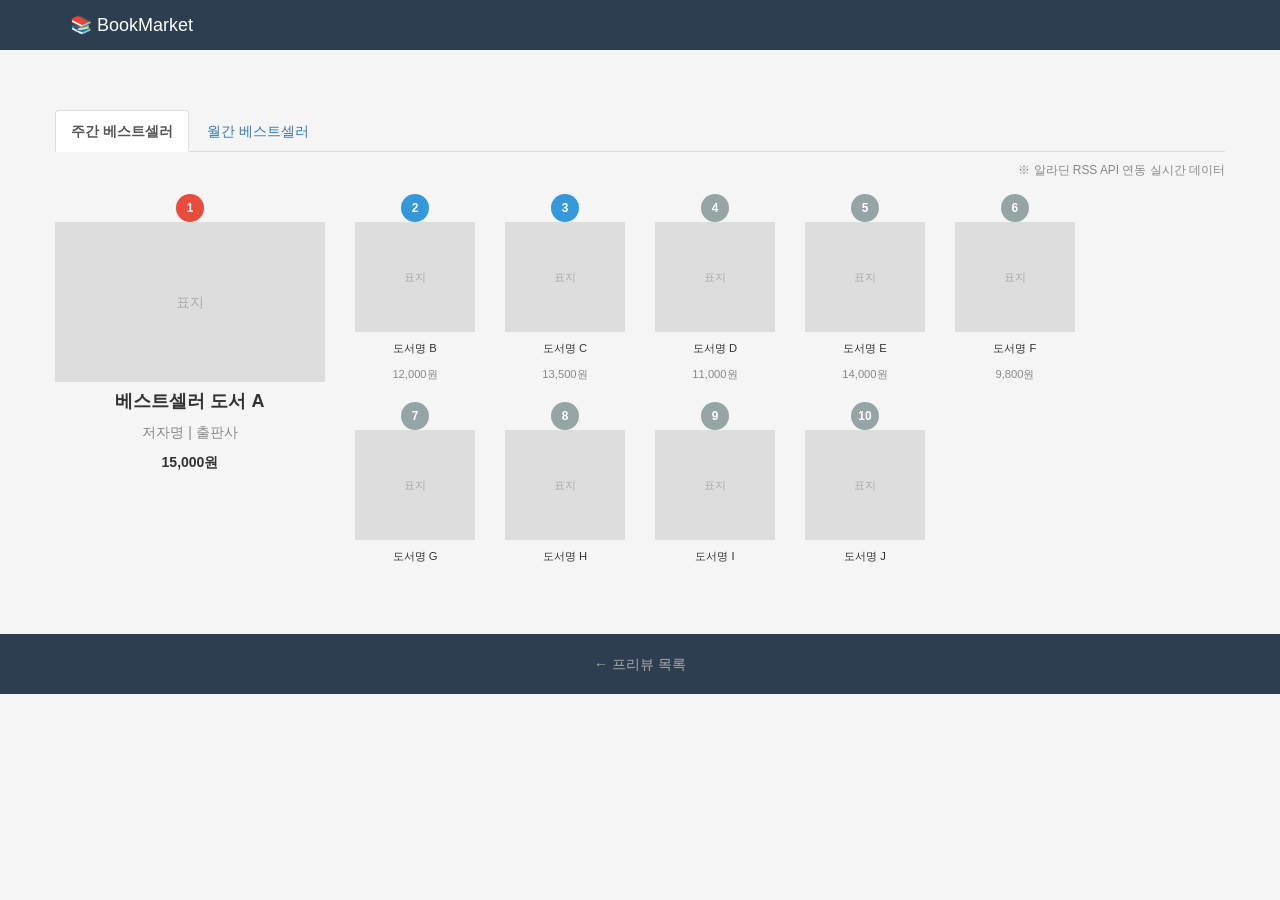
==== docs/bestSeller.html @ c80cfc61 "docs: add bestSeller page preview" ====
<!DOCTYPE html>
<html lang="ko">
<head>
  <meta charset="UTF-8">
  <meta name="viewport" content="width=device-width, initial-scale=1">
  <link rel="stylesheet" href="https://maxcdn.bootstrapcdn.com/bootstrap/3.3.7/css/bootstrap.min.css">
  <title>BookMarket - 베스트셀러</title>
  <style>
    .navbar { background:#2c3e50; border:none; border-radius:0; }
    .navbar-brand, .navbar .nav > li > a { color:#fff !important; }
    body { background:#f5f5f5; }
    .best-wrap { padding:40px 0; }
    .rank-badge { display:inline-block; background:#e74c3c; color:white; border-radius:50%; width:28px; height:28px; line-height:28px; text-align:center; font-weight:bold; font-size:0.85em; }
    .book-cover { background:#ddd; height:160px; line-height:160px; text-align:center; color:#aaa; margin-bottom:10px; }
    .book-cover-sm { background:#ddd; height:110px; line-height:110px; text-align:center; color:#aaa; margin-bottom:8px; font-size:0.8em; }
    .note { color:#888; font-size:0.85em; text-align:right; margin-bottom:15px; }
  </style>
</head>
<body>
  <nav class="navbar">
    <div class="container">
      <div class="navbar-header">
        <a class="navbar-brand" href="main.html">📚 BookMarket</a>
      </div>
    </div>
  </nav>

  <div class="container best-wrap">
    <ul class="nav nav-tabs">
      <li class="active"><a href="#"><strong>주간 베스트셀러</strong></a></li>
      <li><a href="#">월간 베스트셀러</a></li>
    </ul>
    <p class="note" style="margin-top:10px;">※ 알라딘 RSS API 연동 실시간 데이터</p>

    <div class="row">
      <!-- 1위 -->
      <div class="col-sm-3 text-center">
        <span class="rank-badge">1</span>
        <div class="book-cover">표지</div>
        <h4><strong>베스트셀러 도서 A</strong></h4>
        <p style="color:#888;">저자명 | 출판사</p>
        <p><strong>15,000원</strong></p>
      </div>
      <!-- 2~6위 -->
      <div class="col-sm-9">
        <div class="row">
          <div class="col-sm-2 text-center">
            <span class="rank-badge" style="background:#3498db;">2</span>
            <div class="book-cover-sm">표지</div>
            <p style="font-size:0.8em;">도서명 B</p>
            <p style="font-size:0.8em;color:#888;">12,000원</p>
          </div>
          <div class="col-sm-2 text-center">
            <span class="rank-badge" style="background:#3498db;">3</span>
            <div class="book-cover-sm">표지</div>
            <p style="font-size:0.8em;">도서명 C</p>
            <p style="font-size:0.8em;color:#888;">13,500원</p>
          </div>
          <div class="col-sm-2 text-center">
            <span class="rank-badge" style="background:#95a5a6;">4</span>
            <div class="book-cover-sm">표지</div>
            <p style="font-size:0.8em;">도서명 D</p>
            <p style="font-size:0.8em;color:#888;">11,000원</p>
          </div>
          <div class="col-sm-2 text-center">
            <span class="rank-badge" style="background:#95a5a6;">5</span>
            <div class="book-cover-sm">표지</div>
            <p style="font-size:0.8em;">도서명 E</p>
            <p style="font-size:0.8em;color:#888;">14,000원</p>
          </div>
          <div class="col-sm-2 text-center">
            <span class="rank-badge" style="background:#95a5a6;">6</span>
            <div class="book-cover-sm">표지</div>
            <p style="font-size:0.8em;">도서명 F</p>
            <p style="font-size:0.8em;color:#888;">9,800원</p>
          </div>
        </div>
        <div class="row" style="margin-top:10px;">
          <div class="col-sm-2 text-center">
            <span class="rank-badge" style="background:#95a5a6;">7</span>
            <div class="book-cover-sm">표지</div>
            <p style="font-size:0.8em;">도서명 G</p>
          </div>
          <div class="col-sm-2 text-center">
            <span class="rank-badge" style="background:#95a5a6;">8</span>
            <div class="book-cover-sm">표지</div>
            <p style="font-size:0.8em;">도서명 H</p>
          </div>
          <div class="col-sm-2 text-center">
            <span class="rank-badge" style="background:#95a5a6;">9</span>
            <div class="book-cover-sm">표지</div>
            <p style="font-size:0.8em;">도서명 I</p>
          </div>
          <div class="col-sm-2 text-center">
            <span class="rank-badge" style="background:#95a5a6;">10</span>
            <div class="book-cover-sm">표지</div>
            <p style="font-size:0.8em;">도서명 J</p>
          </div>
        </div>
      </div>
    </div>
  </div>

  <footer style="background:#2c3e50;color:#aaa;padding:20px 0;text-align:center;margin-top:20px;">
    <a href="index.html" style="color:#aaa;">← 프리뷰 목록</a>
  </footer>
</body>
</html>
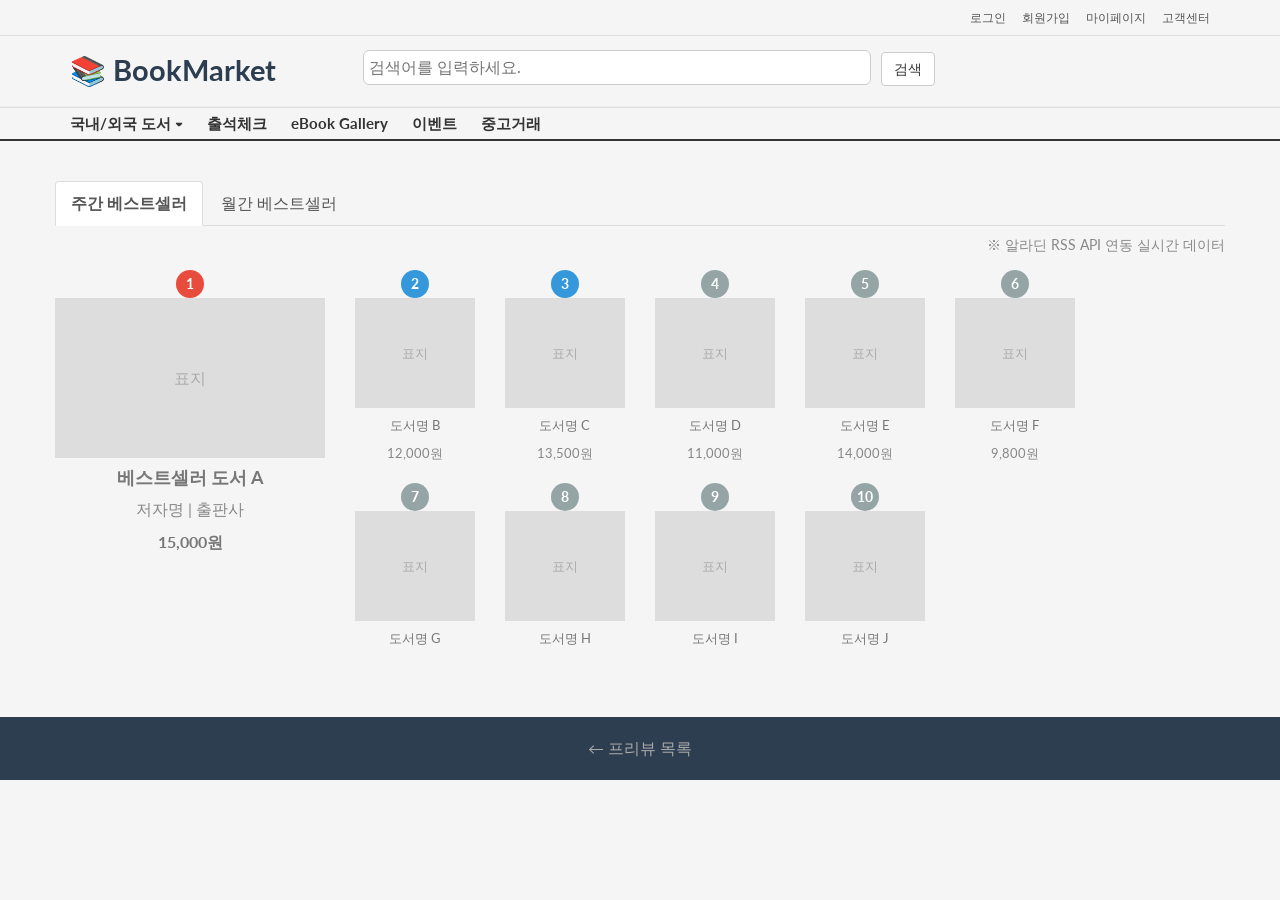
==== commit e85c7940: "Add CSS files to docs and apply fonts/styles to preview pages" ====
--- a/docs/bestSeller.html
+++ b/docs/bestSeller.html
@@ -4,26 +4,58 @@
   <meta charset="UTF-8">
   <meta name="viewport" content="width=device-width, initial-scale=1">
   <link rel="stylesheet" href="https://maxcdn.bootstrapcdn.com/bootstrap/3.3.7/css/bootstrap.min.css">
+  <link href="https://fonts.googleapis.com/css?family=Lato:300,400,700" rel="stylesheet">
+  <link rel="stylesheet" href="css/default.css">
   <title>BookMarket - 베스트셀러</title>
   <style>
-    .navbar { background:#2c3e50; border:none; border-radius:0; }
-    .navbar-brand, .navbar .nav > li > a { color:#fff !important; }
-    body { background:#f5f5f5; }
-    .best-wrap { padding:40px 0; }
-    .rank-badge { display:inline-block; background:#e74c3c; color:white; border-radius:50%; width:28px; height:28px; line-height:28px; text-align:center; font-weight:bold; font-size:0.85em; }
-    .book-cover { background:#ddd; height:160px; line-height:160px; text-align:center; color:#aaa; margin-bottom:10px; }
-    .book-cover-sm { background:#ddd; height:110px; line-height:110px; text-align:center; color:#aaa; margin-bottom:8px; font-size:0.8em; }
-    .note { color:#888; font-size:0.85em; text-align:right; margin-bottom:15px; }
+    body { background: #f5f5f5; font-family: 'Lato', sans-serif; }
+    .cheader.he1 { background: #f5f5f5; border-bottom: 1px solid #ddd; padding: 4px 0; font-size: 0.85em; }
+    .cheader.he2 { padding: 14px 0; border-bottom: 1px solid #eee; }
+    .cheader.he3 { border-top: 1px solid #ddd; border-bottom: 2px solid #333; padding: 5px 0; font-size: 15px; font-weight: bold; }
+    .cheader.he3 a { color: #333; margin-right: 20px; }
+    .nav-right-top { text-align: right; padding: 4px 0; }
+    .nav-right-top a { margin-left: 12px; color: #555; font-size: 0.9em; }
+    input#search { padding: 5px; width: 60%; border: 1px solid #ccc; border-radius: 6px; }
+    .best-wrap { padding: 40px 0; }
+    .rank-badge { display: inline-block; background: #e74c3c; color: white; border-radius: 50%; width: 28px; height: 28px; line-height: 28px; text-align: center; font-weight: bold; font-size: 0.85em; }
+    .book-cover { background: #ddd; height: 160px; line-height: 160px; text-align: center; color: #aaa; margin-bottom: 10px; }
+    .book-cover-sm { background: #ddd; height: 110px; line-height: 110px; text-align: center; color: #aaa; margin-bottom: 8px; font-size: 0.8em; }
+    .note { color: #888; font-size: 0.85em; text-align: right; margin-bottom: 15px; }
   </style>
 </head>
 <body>
-  <nav class="navbar">
+  <div class="cheader he1">
     <div class="container">
-      <div class="navbar-header">
-        <a class="navbar-brand" href="main.html">📚 BookMarket</a>
+      <div class="nav-right-top">
+        <a href="login.html">로그인</a>
+        <a href="#">회원가입</a>
+        <a href="mypage.html">마이페이지</a>
+        <a href="#">고객센터</a>
       </div>
     </div>
-  </nav>
+  </div>
+  <div class="cheader he2">
+    <div class="container">
+      <div class="row">
+        <div class="col-sm-3">
+          <a href="main.html"><span style="font-size:1.8em;font-weight:bold;color:#2c3e50;">📚 BookMarket</span></a>
+        </div>
+        <div class="col-sm-9">
+          <input type="search" id="search" placeholder="검색어를 입력하세요.">
+          <input type="button" value="검색" class="btn btn-default" style="margin-left:6px;">
+        </div>
+      </div>
+    </div>
+  </div>
+  <div class="cheader he3">
+    <div class="container">
+      <a href="#">국내/외국 도서 ▾</a>
+      <a href="#">출석체크</a>
+      <a href="#">eBook Gallery</a>
+      <a href="#">이벤트</a>
+      <a href="#">중고거래</a>
+    </div>
+  </div>
 
   <div class="container best-wrap">
     <ul class="nav nav-tabs">
@@ -31,9 +63,7 @@
       <li><a href="#">월간 베스트셀러</a></li>
     </ul>
     <p class="note" style="margin-top:10px;">※ 알라딘 RSS API 연동 실시간 데이터</p>
-
     <div class="row">
-      <!-- 1위 -->
       <div class="col-sm-3 text-center">
         <span class="rank-badge">1</span>
         <div class="book-cover">표지</div>
@@ -41,61 +71,19 @@
         <p style="color:#888;">저자명 | 출판사</p>
         <p><strong>15,000원</strong></p>
       </div>
-      <!-- 2~6위 -->
       <div class="col-sm-9">
         <div class="row">
-          <div class="col-sm-2 text-center">
-            <span class="rank-badge" style="background:#3498db;">2</span>
-            <div class="book-cover-sm">표지</div>
-            <p style="font-size:0.8em;">도서명 B</p>
-            <p style="font-size:0.8em;color:#888;">12,000원</p>
-          </div>
-          <div class="col-sm-2 text-center">
-            <span class="rank-badge" style="background:#3498db;">3</span>
-            <div class="book-cover-sm">표지</div>
-            <p style="font-size:0.8em;">도서명 C</p>
-            <p style="font-size:0.8em;color:#888;">13,500원</p>
-          </div>
-          <div class="col-sm-2 text-center">
-            <span class="rank-badge" style="background:#95a5a6;">4</span>
-            <div class="book-cover-sm">표지</div>
-            <p style="font-size:0.8em;">도서명 D</p>
-            <p style="font-size:0.8em;color:#888;">11,000원</p>
-          </div>
-          <div class="col-sm-2 text-center">
-            <span class="rank-badge" style="background:#95a5a6;">5</span>
-            <div class="book-cover-sm">표지</div>
-            <p style="font-size:0.8em;">도서명 E</p>
-            <p style="font-size:0.8em;color:#888;">14,000원</p>
-          </div>
-          <div class="col-sm-2 text-center">
-            <span class="rank-badge" style="background:#95a5a6;">6</span>
-            <div class="book-cover-sm">표지</div>
-            <p style="font-size:0.8em;">도서명 F</p>
-            <p style="font-size:0.8em;color:#888;">9,800원</p>
-          </div>
+          <div class="col-sm-2 text-center"><span class="rank-badge" style="background:#3498db;">2</span><div class="book-cover-sm">표지</div><p style="font-size:0.8em;">도서명 B</p><p style="font-size:0.8em;color:#888;">12,000원</p></div>
+          <div class="col-sm-2 text-center"><span class="rank-badge" style="background:#3498db;">3</span><div class="book-cover-sm">표지</div><p style="font-size:0.8em;">도서명 C</p><p style="font-size:0.8em;color:#888;">13,500원</p></div>
+          <div class="col-sm-2 text-center"><span class="rank-badge" style="background:#95a5a6;">4</span><div class="book-cover-sm">표지</div><p style="font-size:0.8em;">도서명 D</p><p style="font-size:0.8em;color:#888;">11,000원</p></div>
+          <div class="col-sm-2 text-center"><span class="rank-badge" style="background:#95a5a6;">5</span><div class="book-cover-sm">표지</div><p style="font-size:0.8em;">도서명 E</p><p style="font-size:0.8em;color:#888;">14,000원</p></div>
+          <div class="col-sm-2 text-center"><span class="rank-badge" style="background:#95a5a6;">6</span><div class="book-cover-sm">표지</div><p style="font-size:0.8em;">도서명 F</p><p style="font-size:0.8em;color:#888;">9,800원</p></div>
         </div>
         <div class="row" style="margin-top:10px;">
-          <div class="col-sm-2 text-center">
-            <span class="rank-badge" style="background:#95a5a6;">7</span>
-            <div class="book-cover-sm">표지</div>
-            <p style="font-size:0.8em;">도서명 G</p>
-          </div>
-          <div class="col-sm-2 text-center">
-            <span class="rank-badge" style="background:#95a5a6;">8</span>
-            <div class="book-cover-sm">표지</div>
-            <p style="font-size:0.8em;">도서명 H</p>
-          </div>
-          <div class="col-sm-2 text-center">
-            <span class="rank-badge" style="background:#95a5a6;">9</span>
-            <div class="book-cover-sm">표지</div>
-            <p style="font-size:0.8em;">도서명 I</p>
-          </div>
-          <div class="col-sm-2 text-center">
-            <span class="rank-badge" style="background:#95a5a6;">10</span>
-            <div class="book-cover-sm">표지</div>
-            <p style="font-size:0.8em;">도서명 J</p>
-          </div>
+          <div class="col-sm-2 text-center"><span class="rank-badge" style="background:#95a5a6;">7</span><div class="book-cover-sm">표지</div><p style="font-size:0.8em;">도서명 G</p></div>
+          <div class="col-sm-2 text-center"><span class="rank-badge" style="background:#95a5a6;">8</span><div class="book-cover-sm">표지</div><p style="font-size:0.8em;">도서명 H</p></div>
+          <div class="col-sm-2 text-center"><span class="rank-badge" style="background:#95a5a6;">9</span><div class="book-cover-sm">표지</div><p style="font-size:0.8em;">도서명 I</p></div>
+          <div class="col-sm-2 text-center"><span class="rank-badge" style="background:#95a5a6;">10</span><div class="book-cover-sm">표지</div><p style="font-size:0.8em;">도서명 J</p></div>
         </div>
       </div>
     </div>
@@ -105,4 +93,4 @@
     <a href="index.html" style="color:#aaa;">← 프리뷰 목록</a>
   </footer>
 </body>
-</html>
+</html>
--- a/docs/css/default.css
+++ b/docs/css/default.css
@@ -0,0 +1,41 @@
+/* General Demo Style */
+@import url(https://fonts.googleapis.com/css?family=Lato:300,400,700);
+
+*, *:after, *:before { -webkit-box-sizing: border-box; -moz-box-sizing: border-box; box-sizing: border-box; }
+body, html { font-size: 100%; padding: 0; margin: 0; }
+
+.clearfix:before, .clearfix:after { content: " "; display: table; }
+.clearfix:after { clear: both; }
+
+body {
+	font-family: 'Lato', Calibri, Arial, sans-serif;
+	color: #777;
+}
+
+a {
+	color: #555;
+	text-decoration: none;
+	outline: none;
+}
+
+a:hover, a:active { color: #777; }
+a img { border: none; }
+
+.container > header {
+	margin: 0 auto;
+	padding: 2em;
+	text-align: center;
+	background: rgba(0,0,0,0.01);
+}
+
+.container > header h1 {
+	font-size: 2.625em;
+	line-height: 1.3;
+	margin: 0;
+	font-weight: 300;
+}
+
+@media screen and (max-width: 46.0625em) {
+	.column { width: 100%; min-width: auto; min-height: auto; padding: 1em; }
+	.column p { text-align: left; font-size: 1.5em; }
+}
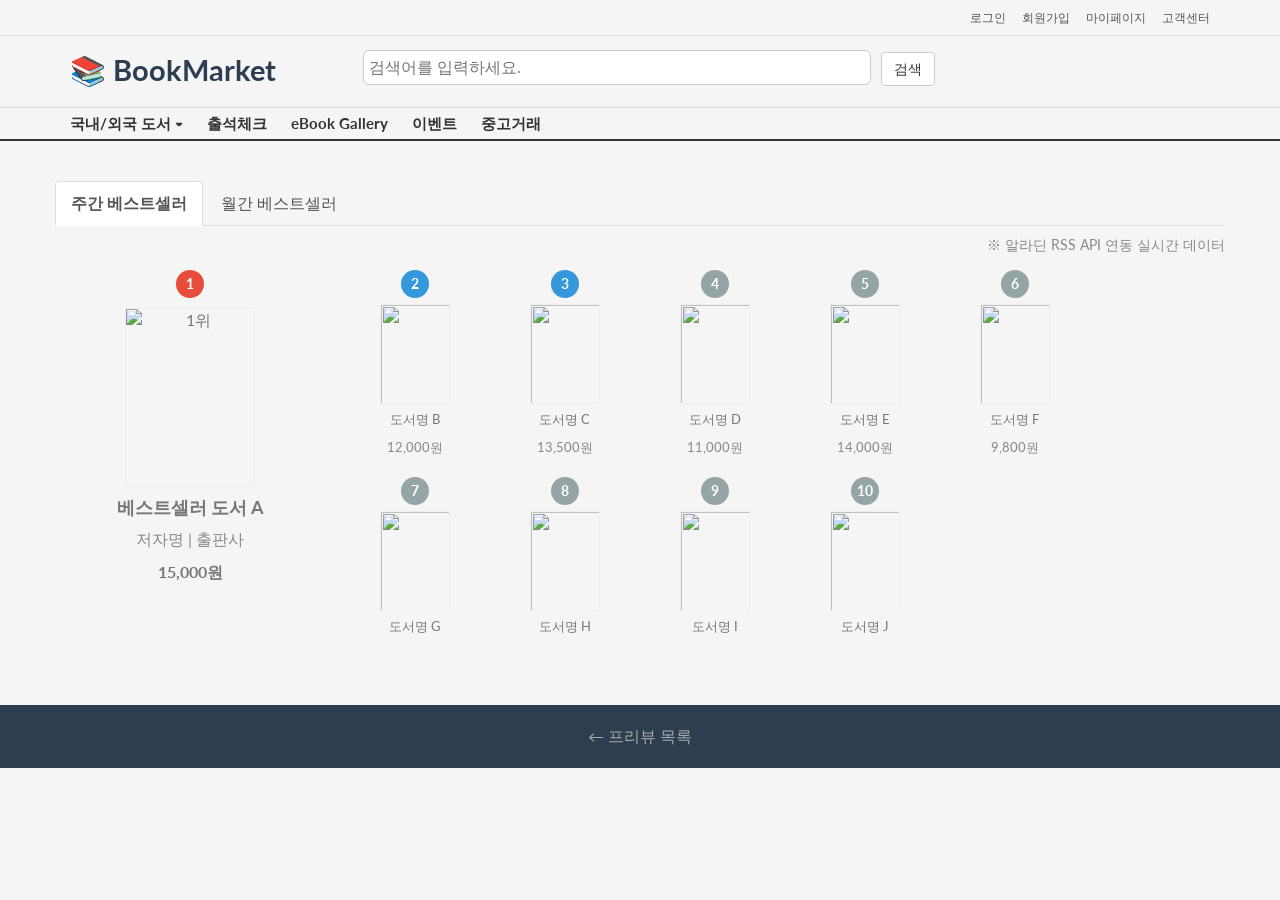
==== commit d8b6767b: "Apply real images and working carousel to preview pages" ====
--- a/docs/bestSeller.html
+++ b/docs/bestSeller.html
@@ -6,6 +6,8 @@
   <link rel="stylesheet" href="https://maxcdn.bootstrapcdn.com/bootstrap/3.3.7/css/bootstrap.min.css">
   <link href="https://fonts.googleapis.com/css?family=Lato:300,400,700" rel="stylesheet">
   <link rel="stylesheet" href="css/default.css">
+  <script src="https://ajax.googleapis.com/ajax/libs/jquery/1.12.4/jquery.min.js"></script>
+  <script src="https://maxcdn.bootstrapcdn.com/bootstrap/3.3.7/js/bootstrap.min.js"></script>
   <title>BookMarket - 베스트셀러</title>
   <style>
     body { background: #f5f5f5; font-family: 'Lato', sans-serif; }
@@ -18,8 +20,8 @@
     input#search { padding: 5px; width: 60%; border: 1px solid #ccc; border-radius: 6px; }
     .best-wrap { padding: 40px 0; }
     .rank-badge { display: inline-block; background: #e74c3c; color: white; border-radius: 50%; width: 28px; height: 28px; line-height: 28px; text-align: center; font-weight: bold; font-size: 0.85em; }
-    .book-cover { background: #ddd; height: 160px; line-height: 160px; text-align: center; color: #aaa; margin-bottom: 10px; }
-    .book-cover-sm { background: #ddd; height: 110px; line-height: 110px; text-align: center; color: #aaa; margin-bottom: 8px; font-size: 0.8em; }
+    .bk-cover-lg { width: 130px; height: 180px; object-fit: cover; margin: 10px auto; display: block; border: 1px solid #eee; }
+    .bk-cover-sm { width: 70px; height: 100px; object-fit: cover; margin: 6px auto; display: block; border: 1px solid #eee; }
     .note { color: #888; font-size: 0.85em; text-align: right; margin-bottom: 15px; }
   </style>
 </head>
@@ -64,26 +66,28 @@
     </ul>
     <p class="note" style="margin-top:10px;">※ 알라딘 RSS API 연동 실시간 데이터</p>
     <div class="row">
+      <!-- 1위 -->
       <div class="col-sm-3 text-center">
         <span class="rank-badge">1</span>
-        <div class="book-cover">표지</div>
+        <img class="bk-cover-lg" src="https://raw.githubusercontent.com/ejlee8796/jsp-spring-bookmarket/main/images/1.jpg" alt="1위">
         <h4><strong>베스트셀러 도서 A</strong></h4>
         <p style="color:#888;">저자명 | 출판사</p>
         <p><strong>15,000원</strong></p>
       </div>
+      <!-- 2~10위 -->
       <div class="col-sm-9">
         <div class="row">
-          <div class="col-sm-2 text-center"><span class="rank-badge" style="background:#3498db;">2</span><div class="book-cover-sm">표지</div><p style="font-size:0.8em;">도서명 B</p><p style="font-size:0.8em;color:#888;">12,000원</p></div>
-          <div class="col-sm-2 text-center"><span class="rank-badge" style="background:#3498db;">3</span><div class="book-cover-sm">표지</div><p style="font-size:0.8em;">도서명 C</p><p style="font-size:0.8em;color:#888;">13,500원</p></div>
-          <div class="col-sm-2 text-center"><span class="rank-badge" style="background:#95a5a6;">4</span><div class="book-cover-sm">표지</div><p style="font-size:0.8em;">도서명 D</p><p style="font-size:0.8em;color:#888;">11,000원</p></div>
-          <div class="col-sm-2 text-center"><span class="rank-badge" style="background:#95a5a6;">5</span><div class="book-cover-sm">표지</div><p style="font-size:0.8em;">도서명 E</p><p style="font-size:0.8em;color:#888;">14,000원</p></div>
-          <div class="col-sm-2 text-center"><span class="rank-badge" style="background:#95a5a6;">6</span><div class="book-cover-sm">표지</div><p style="font-size:0.8em;">도서명 F</p><p style="font-size:0.8em;color:#888;">9,800원</p></div>
+          <div class="col-sm-2 text-center"><span class="rank-badge" style="background:#3498db;">2</span><img class="bk-cover-sm" src="https://raw.githubusercontent.com/ejlee8796/jsp-spring-bookmarket/main/images/2.jpg"><p style="font-size:0.8em;">도서명 B</p><p style="font-size:0.8em;color:#888;">12,000원</p></div>
+          <div class="col-sm-2 text-center"><span class="rank-badge" style="background:#3498db;">3</span><img class="bk-cover-sm" src="https://raw.githubusercontent.com/ejlee8796/jsp-spring-bookmarket/main/images/3.jpg"><p style="font-size:0.8em;">도서명 C</p><p style="font-size:0.8em;color:#888;">13,500원</p></div>
+          <div class="col-sm-2 text-center"><span class="rank-badge" style="background:#95a5a6;">4</span><img class="bk-cover-sm" src="https://raw.githubusercontent.com/ejlee8796/jsp-spring-bookmarket/main/images/4.jpg"><p style="font-size:0.8em;">도서명 D</p><p style="font-size:0.8em;color:#888;">11,000원</p></div>
+          <div class="col-sm-2 text-center"><span class="rank-badge" style="background:#95a5a6;">5</span><img class="bk-cover-sm" src="https://raw.githubusercontent.com/ejlee8796/jsp-spring-bookmarket/main/images/5.jpg"><p style="font-size:0.8em;">도서명 E</p><p style="font-size:0.8em;color:#888;">14,000원</p></div>
+          <div class="col-sm-2 text-center"><span class="rank-badge" style="background:#95a5a6;">6</span><img class="bk-cover-sm" src="https://raw.githubusercontent.com/ejlee8796/jsp-spring-bookmarket/main/images/6.jpg"><p style="font-size:0.8em;">도서명 F</p><p style="font-size:0.8em;color:#888;">9,800원</p></div>
         </div>
         <div class="row" style="margin-top:10px;">
-          <div class="col-sm-2 text-center"><span class="rank-badge" style="background:#95a5a6;">7</span><div class="book-cover-sm">표지</div><p style="font-size:0.8em;">도서명 G</p></div>
-          <div class="col-sm-2 text-center"><span class="rank-badge" style="background:#95a5a6;">8</span><div class="book-cover-sm">표지</div><p style="font-size:0.8em;">도서명 H</p></div>
-          <div class="col-sm-2 text-center"><span class="rank-badge" style="background:#95a5a6;">9</span><div class="book-cover-sm">표지</div><p style="font-size:0.8em;">도서명 I</p></div>
-          <div class="col-sm-2 text-center"><span class="rank-badge" style="background:#95a5a6;">10</span><div class="book-cover-sm">표지</div><p style="font-size:0.8em;">도서명 J</p></div>
+          <div class="col-sm-2 text-center"><span class="rank-badge" style="background:#95a5a6;">7</span><img class="bk-cover-sm" src="https://raw.githubusercontent.com/ejlee8796/jsp-spring-bookmarket/main/images/7.jpg"><p style="font-size:0.8em;">도서명 G</p></div>
+          <div class="col-sm-2 text-center"><span class="rank-badge" style="background:#95a5a6;">8</span><img class="bk-cover-sm" src="https://raw.githubusercontent.com/ejlee8796/jsp-spring-bookmarket/main/images/8.jpg"><p style="font-size:0.8em;">도서명 H</p></div>
+          <div class="col-sm-2 text-center"><span class="rank-badge" style="background:#95a5a6;">9</span><img class="bk-cover-sm" src="https://raw.githubusercontent.com/ejlee8796/jsp-spring-bookmarket/main/images/9.jpg"><p style="font-size:0.8em;">도서명 I</p></div>
+          <div class="col-sm-2 text-center"><span class="rank-badge" style="background:#95a5a6;">10</span><img class="bk-cover-sm" src="https://raw.githubusercontent.com/ejlee8796/jsp-spring-bookmarket/main/images/10.jpg"><p style="font-size:0.8em;">도서명 J</p></div>
         </div>
       </div>
     </div>
